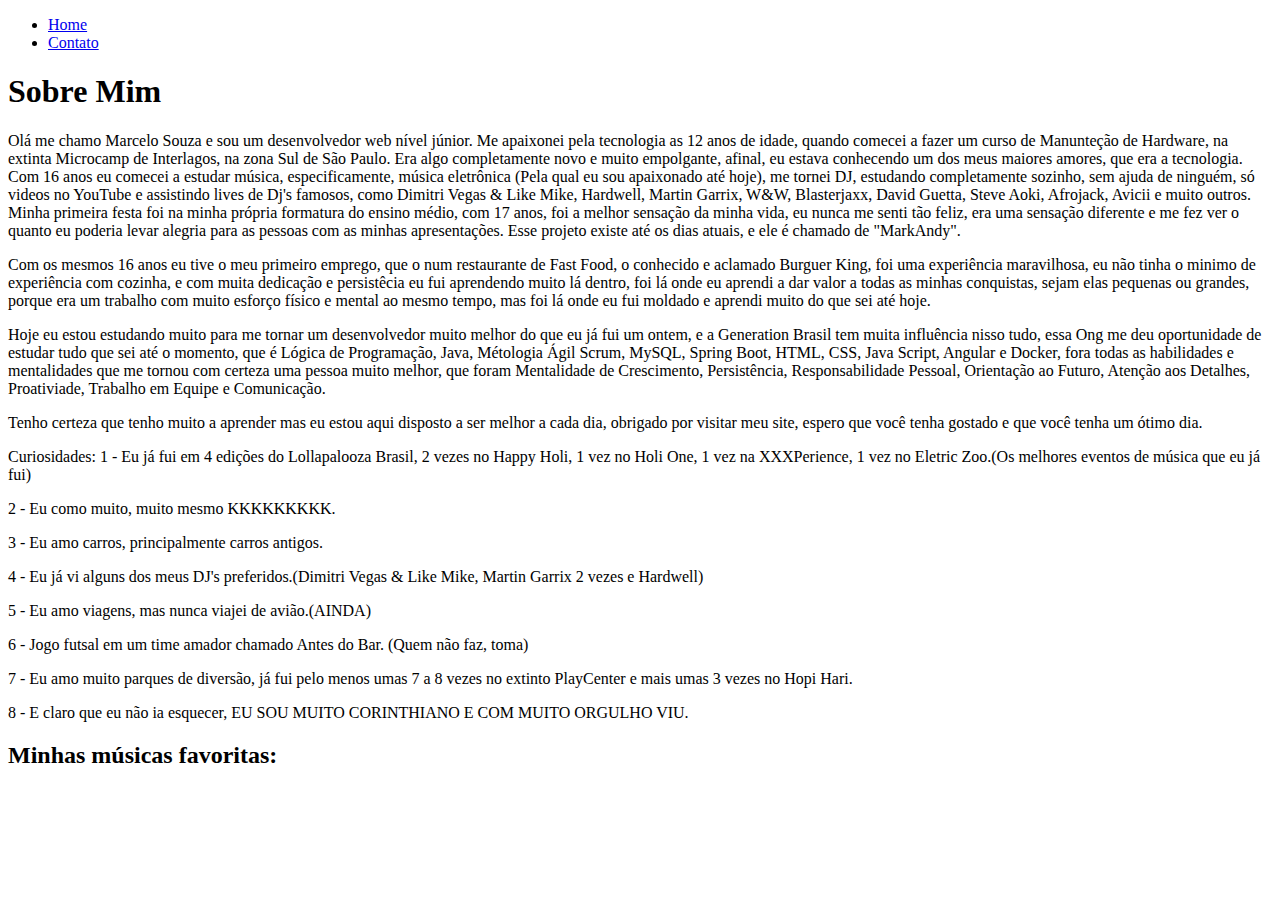
==== index.html @ 9378618d "V0.1 HTML" ====
<!DOCTYPE html>
<html lang="pt-br">
<head>
    <meta charset="UTF-8">
    <meta http-equiv="X-UA-Compatible" content="IE=edge">
    <meta name="viewport" content="width=device-width, initial-scale=1.0">
    <title>My Site Project</title>
</head>
<body>
<ul>
    <li><a href="index.html">Home</a> </li>
    <li><a href="contato.html">Contato</a></li>
</ul>



    <h1>Sobre Mim</h1>
    <p>Olá me chamo Marcelo Souza e sou um desenvolvedor web nível júnior.
        Me apaixonei pela tecnologia as 12 anos de idade, quando comecei a fazer um curso de Manunteção de Hardware,
na extinta Microcamp de Interlagos, na zona Sul de São Paulo. Era algo completamente novo e muito empolgante,
afinal, eu estava conhecendo um dos meus maiores amores, que era a tecnologia. Com 16 anos eu comecei a estudar música,
especificamente, música eletrônica (Pela qual eu sou apaixonado até hoje), me tornei DJ, estudando completamente
sozinho, sem ajuda de ninguém, só videos no YouTube e assistindo lives de Dj's famosos, como Dimitri Vegas & Like Mike,
Hardwell, Martin Garrix, W&W, Blasterjaxx, David Guetta, Steve Aoki, Afrojack, Avicii e muito outros. Minha primeira festa
foi na minha própria formatura do ensino médio, com 17 anos, foi a melhor sensação da minha vida, eu nunca me senti tão feliz,
era uma sensação diferente e me fez ver o quanto eu poderia levar alegria para as pessoas com as minhas apresentações.
Esse projeto existe até os dias atuais, e ele é chamado de "MarkAndy".
    </p>

     <p>Com os mesmos 16 anos eu tive o meu primeiro emprego, que o num restaurante de Fast Food, o conhecido e aclamado
Burguer King, foi uma experiência maravilhosa, eu não tinha o minimo de experiência com cozinha, e com muita dedicação
e persistêcia eu fui aprendendo muito lá dentro, foi lá onde eu aprendi a dar valor a todas as minhas conquistas, sejam
elas pequenas ou grandes, porque era um trabalho com muito esforço físico e mental ao mesmo tempo, mas foi lá onde eu fui 
moldado e aprendi muito do que sei até hoje.
    </p>

     <p> Hoje eu estou estudando muito para me tornar um desenvolvedor muito melhor do que eu já fui um ontem, e a Generation
Brasil tem muita influência nisso tudo, essa Ong me deu oportunidade de estudar tudo que sei até o momento, que é Lógica de 
Programação, Java, Métologia Ágil Scrum, MySQL, Spring Boot, HTML, CSS, Java Script, Angular e Docker, fora todas as habilidades
e mentalidades que me tornou com certeza uma pessoa muito melhor, que foram Mentalidade de Crescimento, Persistência,
Responsabilidade Pessoal, Orientação ao Futuro, Atenção aos Detalhes, Proativiade, Trabalho em Equipe e Comunicação.
    </p>   

     </p>Tenho certeza que tenho muito a aprender mas eu estou aqui disposto a ser melhor a cada dia, obrigado por visitar meu site,
espero que você tenha gostado e que você tenha um ótimo dia.
</p>
<p>
    Curiosidades: 1 - Eu já fui em 4 edições do Lollapalooza Brasil, 2 vezes no Happy Holi, 1 vez no Holi One, 1 vez na XXXPerience, 1 vez no Eletric Zoo.(Os melhores eventos de música que eu já fui)</p>
               <p>2 - Eu como muito, muito mesmo KKKKKKKKK.</p>
               <p>3 - Eu amo carros, principalmente carros antigos.</p>
               <p>4 - Eu já vi alguns dos meus DJ's preferidos.(Dimitri Vegas & Like Mike, Martin Garrix 2 vezes e Hardwell)</p>
               <p>5 - Eu amo viagens, mas nunca viajei de avião.(AINDA)</p>
               <p>6 - Jogo futsal em um time amador chamado Antes do Bar. (Quem não faz, toma)</p>
               <p>7 - Eu amo muito parques de diversão, já fui pelo menos umas 7 a 8 vezes no extinto PlayCenter e mais umas 3 vezes no Hopi Hari.</p>
               <p>8 - E claro que eu não ia esquecer, EU SOU MUITO CORINTHIANO E COM MUITO ORGULHO VIU.</p>

<h2>Minhas músicas favoritas:</h2>

</body>
</html>
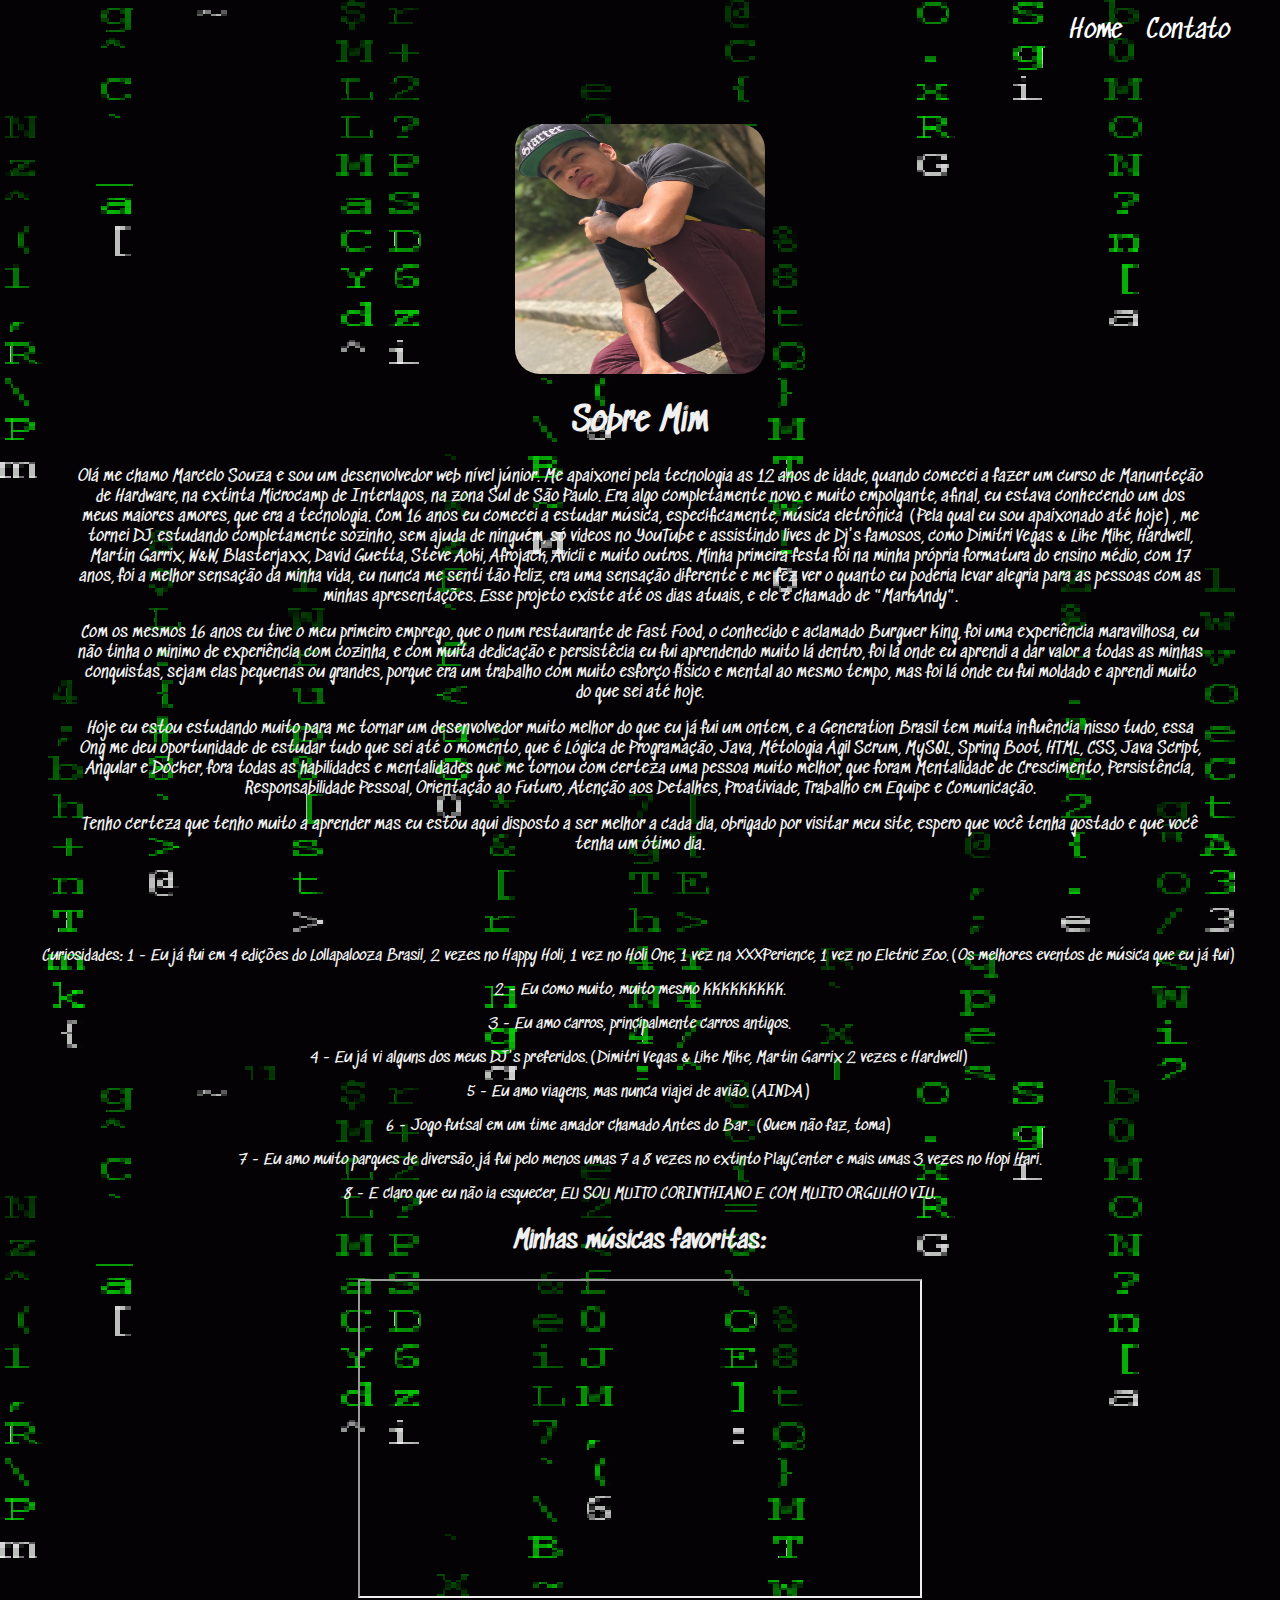
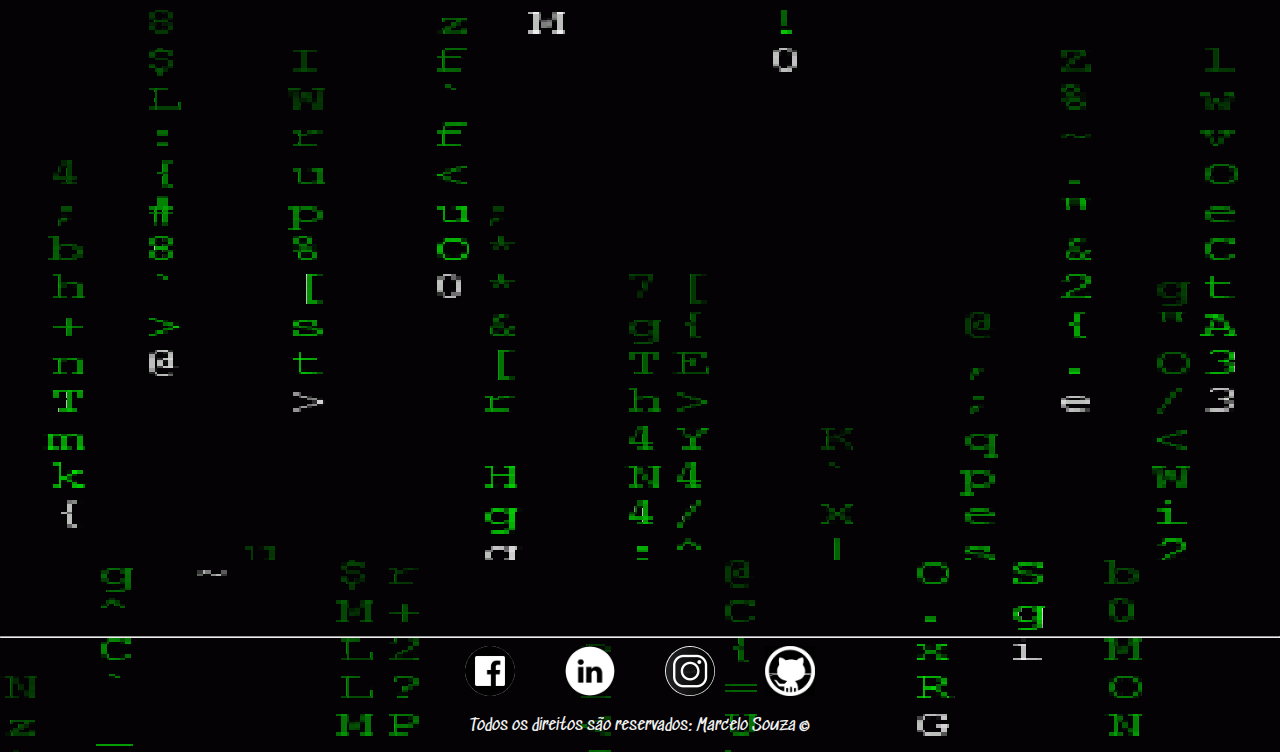
==== commit 9b426282: "Adicionando Style.CSS no meu site" ====
--- a/index.html
+++ b/index.html
@@ -4,16 +4,24 @@
     <meta charset="UTF-8">
     <meta http-equiv="X-UA-Compatible" content="IE=edge">
     <meta name="viewport" content="width=device-width, initial-scale=1.0">
+    <link rel="stylesheet" href="assets/css/style.css">
+    <link rel="preconnect" href="https://fonts.gstatic.com">
+    <link href="https://fonts.googleapis.com/css2?family=Sedgwick+Ave&display=swap" rel="stylesheet">
     <title>My Site Project</title>
 </head>
-<body>
-<ul>
-    <li><a href="index.html">Home</a> </li>
-    <li><a href="contato.html">Contato</a></li>
-</ul>
-
-
-
+<header>
+    <ul id="menu-index">
+        <li><a href="index.html">Home</a> </li>
+        <li><a href="contato.html">Contato</a></li>
+    </ul>
+</header>
+<body id="index">
+    
+<div class="container">
+    <div>
+        <img class="foto" src="assets/img/Marcelo Souza 1.jpg" alt="Minha foto de perfil">
+    </div>
+<div>
     <h1>Sobre Mim</h1>
     <p>Olá me chamo Marcelo Souza e sou um desenvolvedor web nível júnior.
         Me apaixonei pela tecnologia as 12 anos de idade, quando comecei a fazer um curso de Manunteção de Hardware,
@@ -41,20 +49,57 @@
 Responsabilidade Pessoal, Orientação ao Futuro, Atenção aos Detalhes, Proativiade, Trabalho em Equipe e Comunicação.
     </p>   
 
-     </p>Tenho certeza que tenho muito a aprender mas eu estou aqui disposto a ser melhor a cada dia, obrigado por visitar meu site,
+     </p>
+     <p>Tenho certeza que tenho muito a aprender mas eu estou aqui disposto a ser melhor a cada dia, obrigado por visitar meu site,
 espero que você tenha gostado e que você tenha um ótimo dia.
 </p>
-<p>
-    Curiosidades: 1 - Eu já fui em 4 edições do Lollapalooza Brasil, 2 vezes no Happy Holi, 1 vez no Holi One, 1 vez na XXXPerience, 1 vez no Eletric Zoo.(Os melhores eventos de música que eu já fui)</p>
-               <p>2 - Eu como muito, muito mesmo KKKKKKKKK.</p>
-               <p>3 - Eu amo carros, principalmente carros antigos.</p>
-               <p>4 - Eu já vi alguns dos meus DJ's preferidos.(Dimitri Vegas & Like Mike, Martin Garrix 2 vezes e Hardwell)</p>
-               <p>5 - Eu amo viagens, mas nunca viajei de avião.(AINDA)</p>
-               <p>6 - Jogo futsal em um time amador chamado Antes do Bar. (Quem não faz, toma)</p>
-               <p>7 - Eu amo muito parques de diversão, já fui pelo menos umas 7 a 8 vezes no extinto PlayCenter e mais umas 3 vezes no Hopi Hari.</p>
-               <p>8 - E claro que eu não ia esquecer, EU SOU MUITO CORINTHIANO E COM MUITO ORGULHO VIU.</p>
+</div>
+</div>
+<div class="center" id=curiosidades>
+    <p>
+        Curiosidades: 1 - Eu já fui em 4 edições do Lollapalooza Brasil, 2 vezes no Happy Holi, 1 vez no Holi One, 1 vez na XXXPerience, 1 vez no Eletric Zoo.(Os melhores eventos de música que eu já fui)</p>
+                   <p>2 - Eu como muito, muito mesmo KKKKKKKKK.</p>
+                   <p>3 - Eu amo carros, principalmente carros antigos.</p>
+                   <p>4 - Eu já vi alguns dos meus DJ's preferidos.(Dimitri Vegas & Like Mike, Martin Garrix 2 vezes e Hardwell)</p>
+                   <p>5 - Eu amo viagens, mas nunca viajei de avião.(AINDA)</p>
+                   <p>6 - Jogo futsal em um time amador chamado Antes do Bar. (Quem não faz, toma)</p>
+                   <p>7 - Eu amo muito parques de diversão, já fui pelo menos umas 7 a 8 vezes no extinto PlayCenter e mais umas 3 vezes no Hopi Hari.</p>
+                   <p>8 - E claro que eu não ia esquecer, EU SOU MUITO CORINTHIANO E COM MUITO ORGULHO VIU.</p>
+</div>
 
-<h2>Minhas músicas favoritas:</h2>
 
+<h2 class="center">Minhas músicas favoritas:</h2>
+<div class="flex-container mr-lf mr-rg">
+    <iframe
+    width="560"
+    height="315"
+    src="https://www.youtube.com/embed/yldN7geOZfc"
+    frameborder="200px" 
+    allow="accelerometer; autoplay; clipboard-write; encrypted-media; gyroscope; picture-in-picture" allowfullscreen>
+    </iframe>
+</div>
+<div class="flex-container mr-lf mr-rg">
+    <iframe width="560" height="315" src="https://www.youtube.com/embed/7ty7mk3UOmo?start=4" frameborder="0" allow="accelerometer; autoplay; clipboard-write; encrypted-media; gyroscope; picture-in-picture" allowfullscreen></iframe>
+</div>
+<div class="flex-container mr-lf mr-rg">
+    <iframe width="560" height="315" src="https://www.youtube.com/embed/b1qTEHL7yAs?start=4" frameborder="0" allow="accelerometer; autoplay; clipboard-write; encrypted-media; gyroscope; picture-in-picture" allowfullscreen></iframe>
+</div>
+<hr>
+
+<footer>
+    <div class="flex-container">
+        <a href="https://www.facebook.com/profile.php?id=100000910643184" target="_blank"><img class="tm-social bo-rd" src="assets/img/facebook.jpg" alt="Logotipo do Facebook"></a>
+        
+        <a href="https://www.linkedin.com/in/marcelo-souza-2a8189207/" target="_blank"> <img class="tm-social bo-rd" src="assets/img/linkedin.png" alt="Logotipo do LinkedIn"></a>
+       
+       <a href="https://www.instagram.com/markandy_music/" target="_blank"> <img class="tm-social bo-rd" src="assets/img/icon-instagram.jpg" alt="Logotipo do Instagram"></a>
+        <a href="https://github.com/MarceloSouzaEDM" target="_blank"><img class="tm-social" src="assets/img/github.png" alt="Logotipo do GitHub"></a>
+    </div>
+    <p class="center">
+        Todos os direitos são reservados: Marcelo Souza &copy
+    </p>
+</footer>
 </body>
+
+
 </html>--- a/assets/css/style.css
+++ b/assets/css/style.css
@@ -0,0 +1,109 @@
+/*Style Css in index.html*/
+.container{
+    display: flex;
+    flex-wrap: wrap;
+    justify-content: center;
+    text-align: center;
+    flex-direction: row;
+    padding: 2%;
+    margin: 4%;
+}
+.flex-container{
+    display: flex;
+    justify-content: center;
+    text-align: center;
+}
+h1{
+    font-family: 'Sedgwick Ave', cursive;
+    padding: 3px;
+    color: #f0f0f0;
+}
+p{
+    font-family: 'Sedgwick Ave', cursive;
+    color: #f0f0f0;
+}
+h2{
+    font-family: 'Sedgwick Ave', cursive;
+    padding: 3px;
+    color: #f0f0f0;
+}
+#menu-index li{
+    display: inline;
+    padding: 10px;
+}
+#menu-index li a{
+    color:white;
+    text-decoration: none;
+    font-size: 25px;
+    font-family: 'Sedgwick Ave', cursive;
+}
+#menu-index li a:hover{
+    color: grey;
+}
+.foto{
+    width: 250px;
+    height: 250px;
+    border-radius: 10%;
+}
+body#index{
+    padding: 0%;
+    margin: 0%;
+    background-image: url(../img/background1.gif);
+}
+header{
+    text-align: end;
+    margin-right: 40px;
+}
+.center{
+    text-align: center;
+}
+.center#curiosidades{
+    font-size: 15px;
+    color: #f0f0f0;
+}
+.tm-social{
+    width: 50px;
+    height: 50px;
+    padding-left: 25px;
+    padding-right: 25px;
+}
+.mr-bt{
+    margin-bottom: 20px;
+}
+.mr-lf{
+    margin-left: 60px;
+}
+.mr-rg{
+    margin-right: 60px;
+}
+.mr-tp{
+    margin-top: 20px;
+}
+.flex-container > div{
+    line-height: 75px;
+}
+#menu-contato li{
+    display: inline;
+    padding: 10px;
+}
+#menu-contato li a{
+    color: black;
+    text-decoration: none;
+    font-size: 25px;
+    font-family: 'Sedgwick Ave', cursive;
+}
+#menu-contato li a:hover{
+    color: blue;
+    
+}
+.bo-rd{
+    border-radius: 50%;
+}
+#ctt{
+    color:black;
+    font-family: 'Sedgwick Ave', cursive;
+}
+#contato{
+    background-image: url(../img/background2.gif);
+}
+/*Style Css in contato.html*/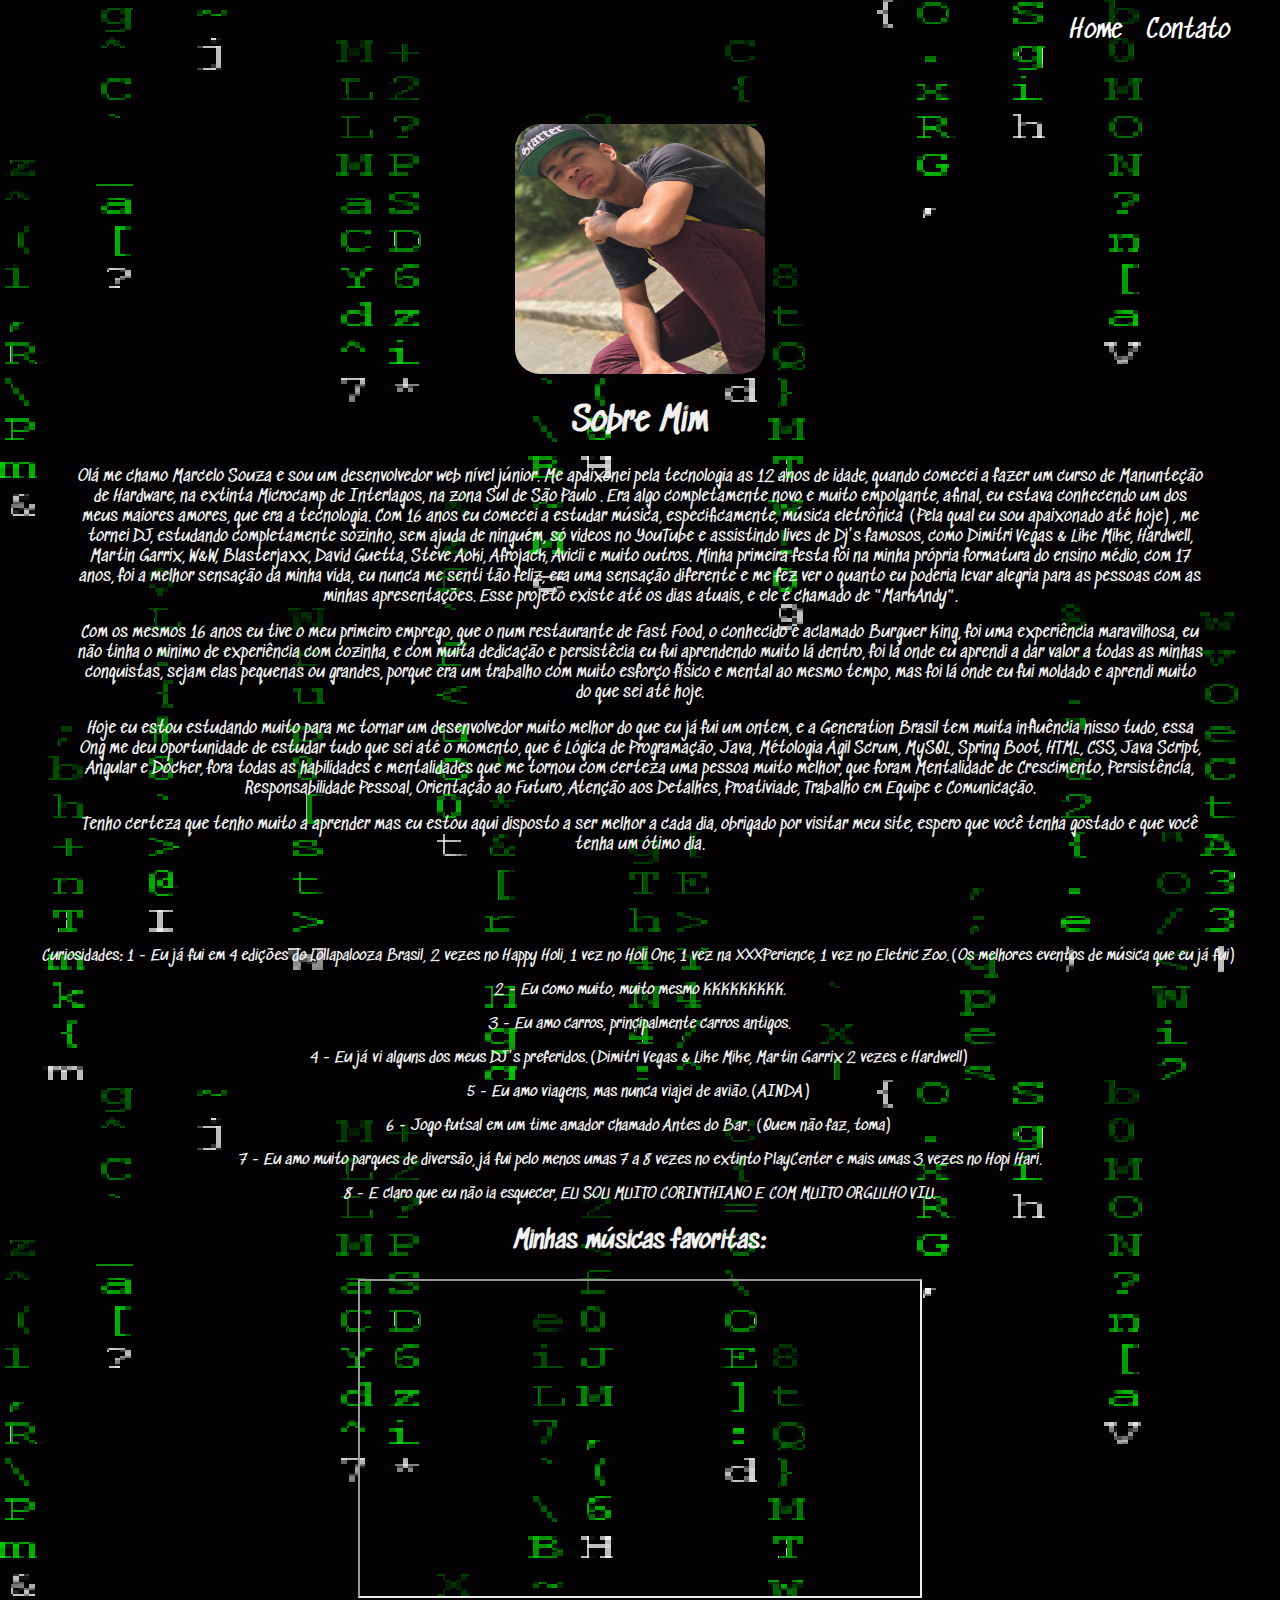
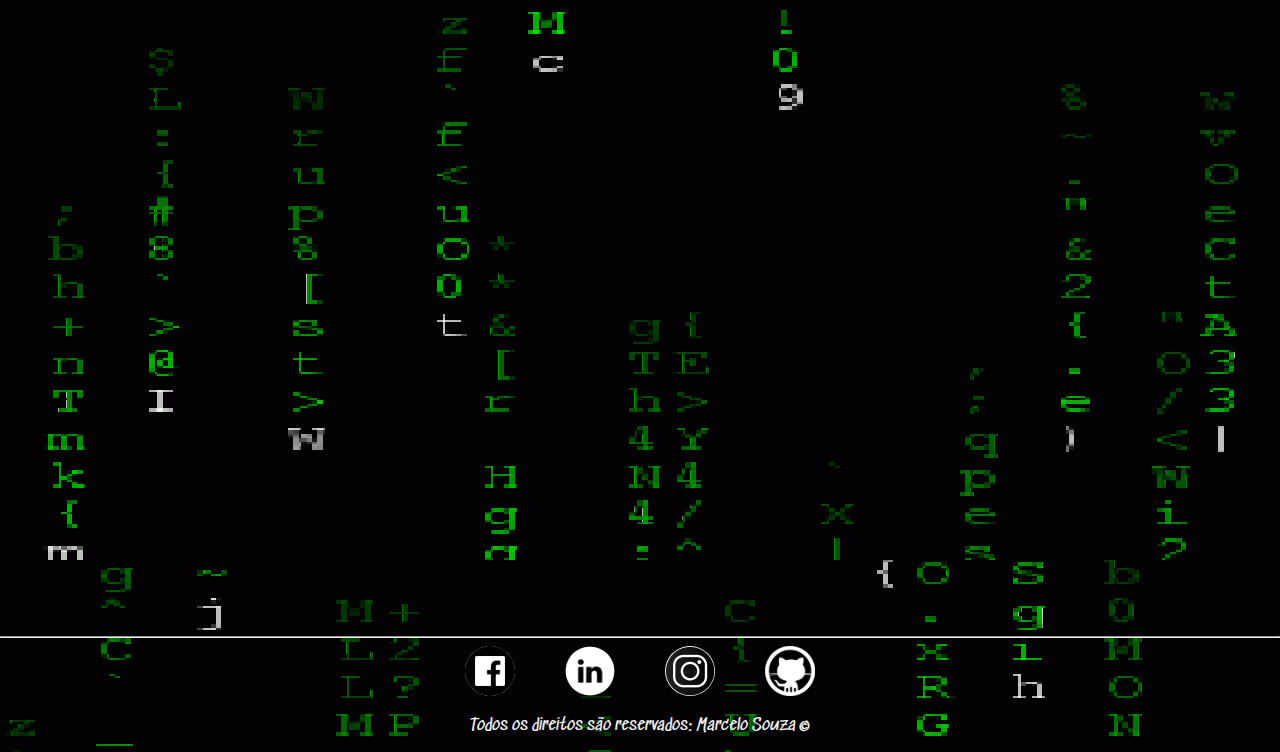
==== commit 85645b72: "teste" ====
--- a/index.html
+++ b/index.html
@@ -25,7 +25,7 @@
     <h1>Sobre Mim</h1>
     <p>Olá me chamo Marcelo Souza e sou um desenvolvedor web nível júnior.
         Me apaixonei pela tecnologia as 12 anos de idade, quando comecei a fazer um curso de Manunteção de Hardware,
-na extinta Microcamp de Interlagos, na zona Sul de São Paulo. Era algo completamente novo e muito empolgante,
+na extinta Microcamp de Interlagos, na zona Sul de São Paulo . Era algo completamente novo e muito empolgante,
 afinal, eu estava conhecendo um dos meus maiores amores, que era a tecnologia. Com 16 anos eu comecei a estudar música,
 especificamente, música eletrônica (Pela qual eu sou apaixonado até hoje), me tornei DJ, estudando completamente
 sozinho, sem ajuda de ninguém, só videos no YouTube e assistindo lives de Dj's famosos, como Dimitri Vegas & Like Mike,
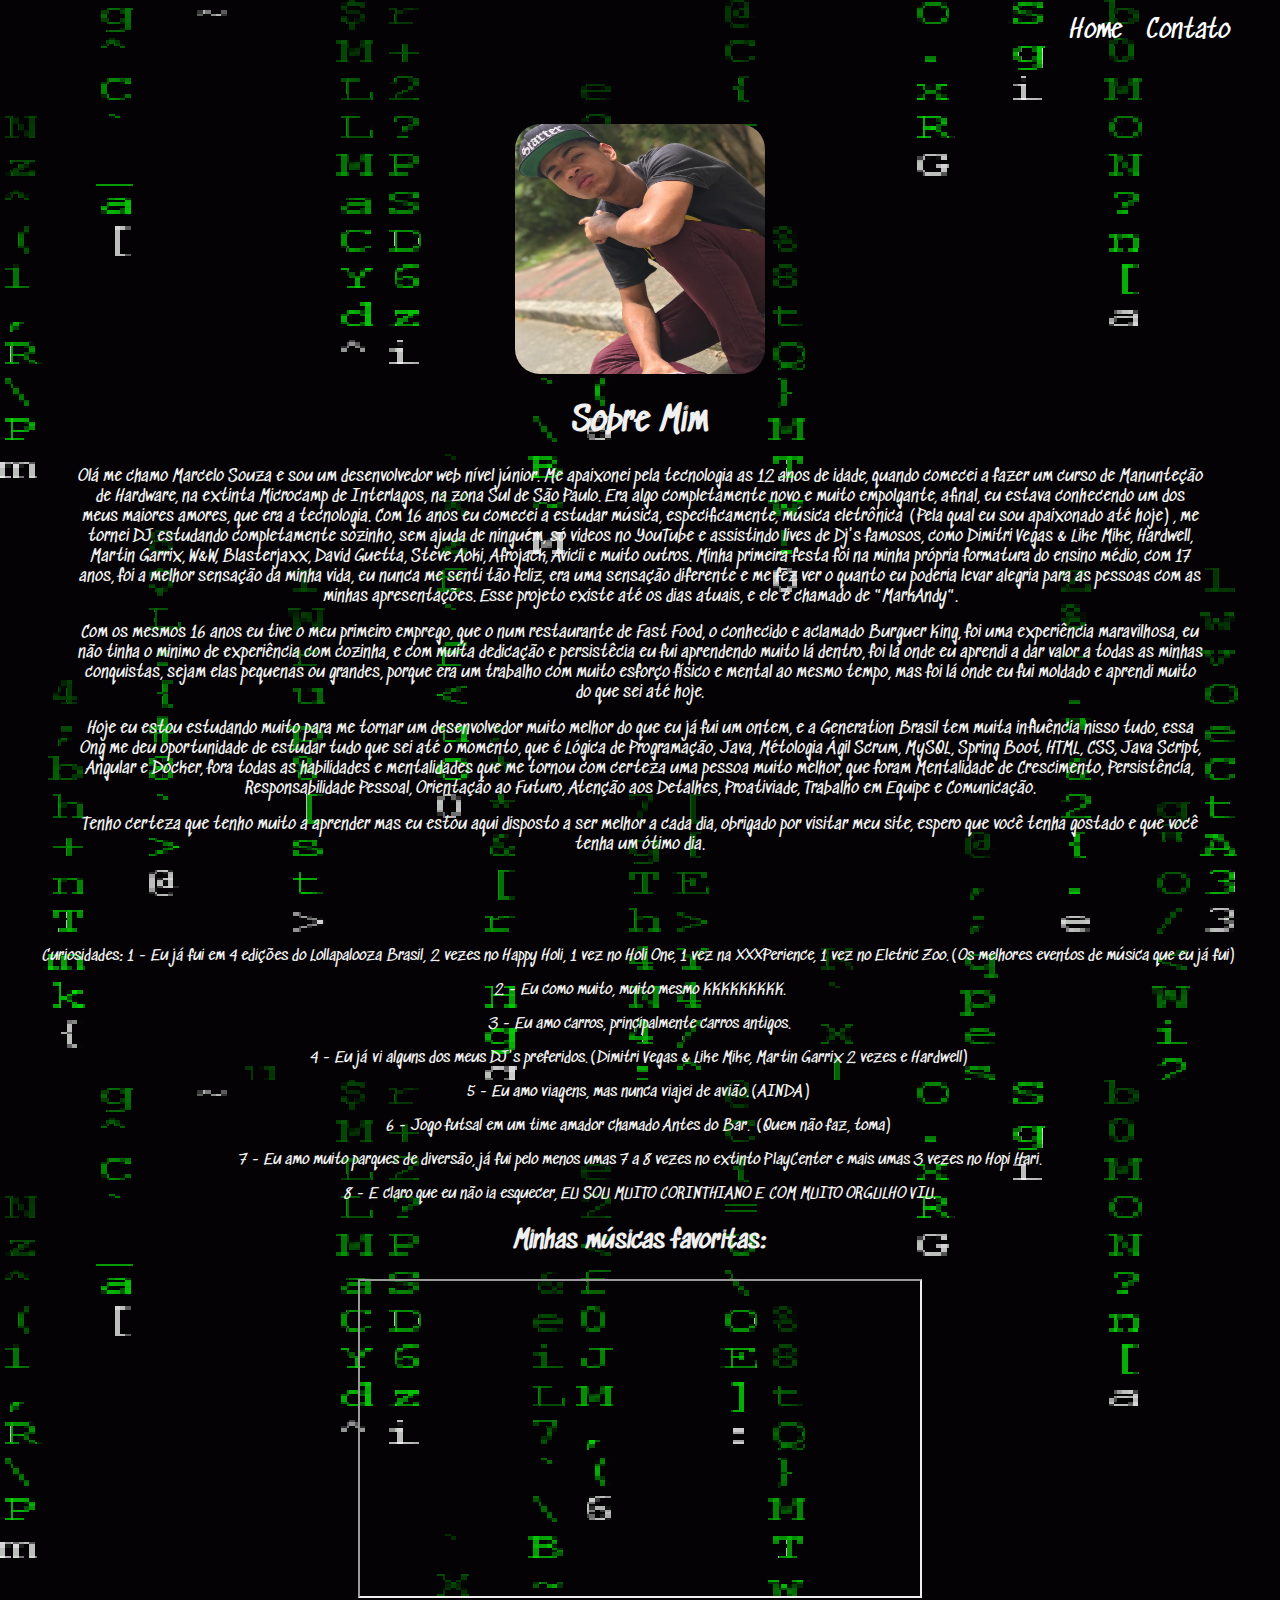
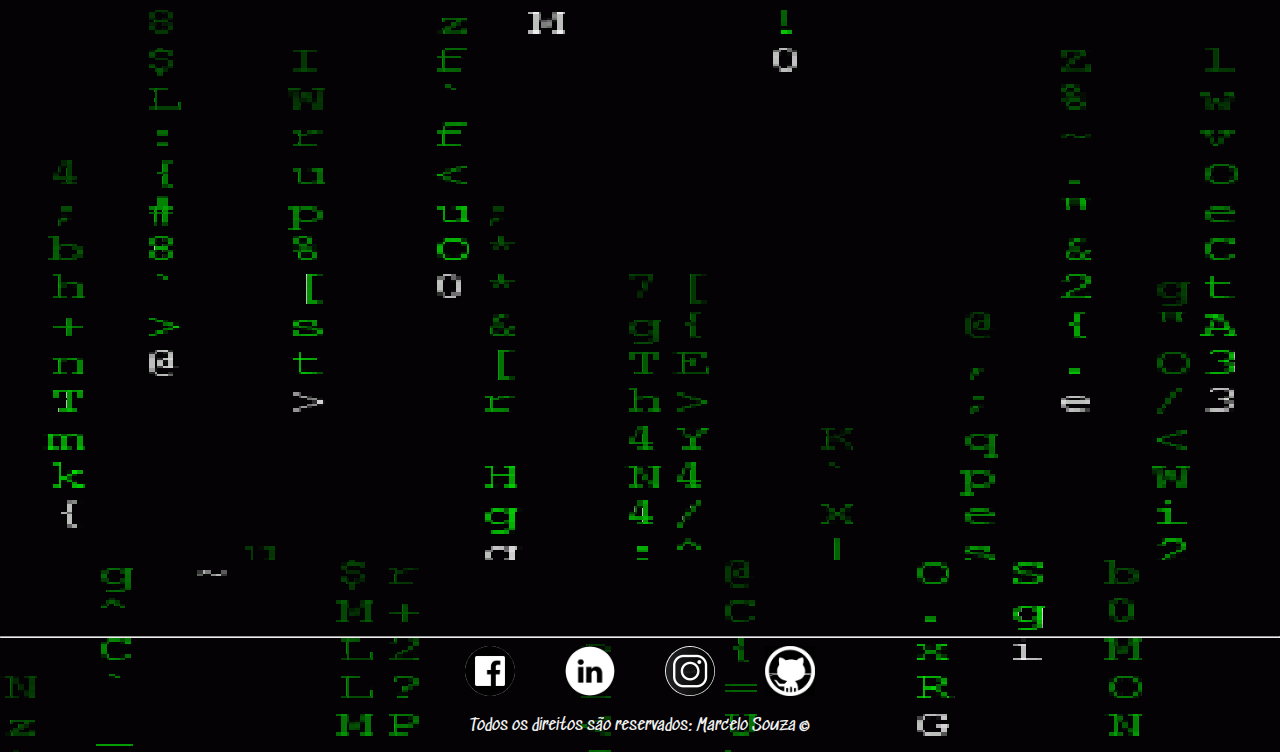
==== commit 799eed94: "teste v1" ====
--- a/index.html
+++ b/index.html
@@ -25,7 +25,7 @@
     <h1>Sobre Mim</h1>
     <p>Olá me chamo Marcelo Souza e sou um desenvolvedor web nível júnior.
         Me apaixonei pela tecnologia as 12 anos de idade, quando comecei a fazer um curso de Manunteção de Hardware,
-na extinta Microcamp de Interlagos, na zona Sul de São Paulo . Era algo completamente novo e muito empolgante,
+na extinta Microcamp de Interlagos, na zona Sul de São Paulo. Era algo completamente novo e muito empolgante,
 afinal, eu estava conhecendo um dos meus maiores amores, que era a tecnologia. Com 16 anos eu comecei a estudar música,
 especificamente, música eletrônica (Pela qual eu sou apaixonado até hoje), me tornei DJ, estudando completamente
 sozinho, sem ajuda de ninguém, só videos no YouTube e assistindo lives de Dj's famosos, como Dimitri Vegas & Like Mike,
